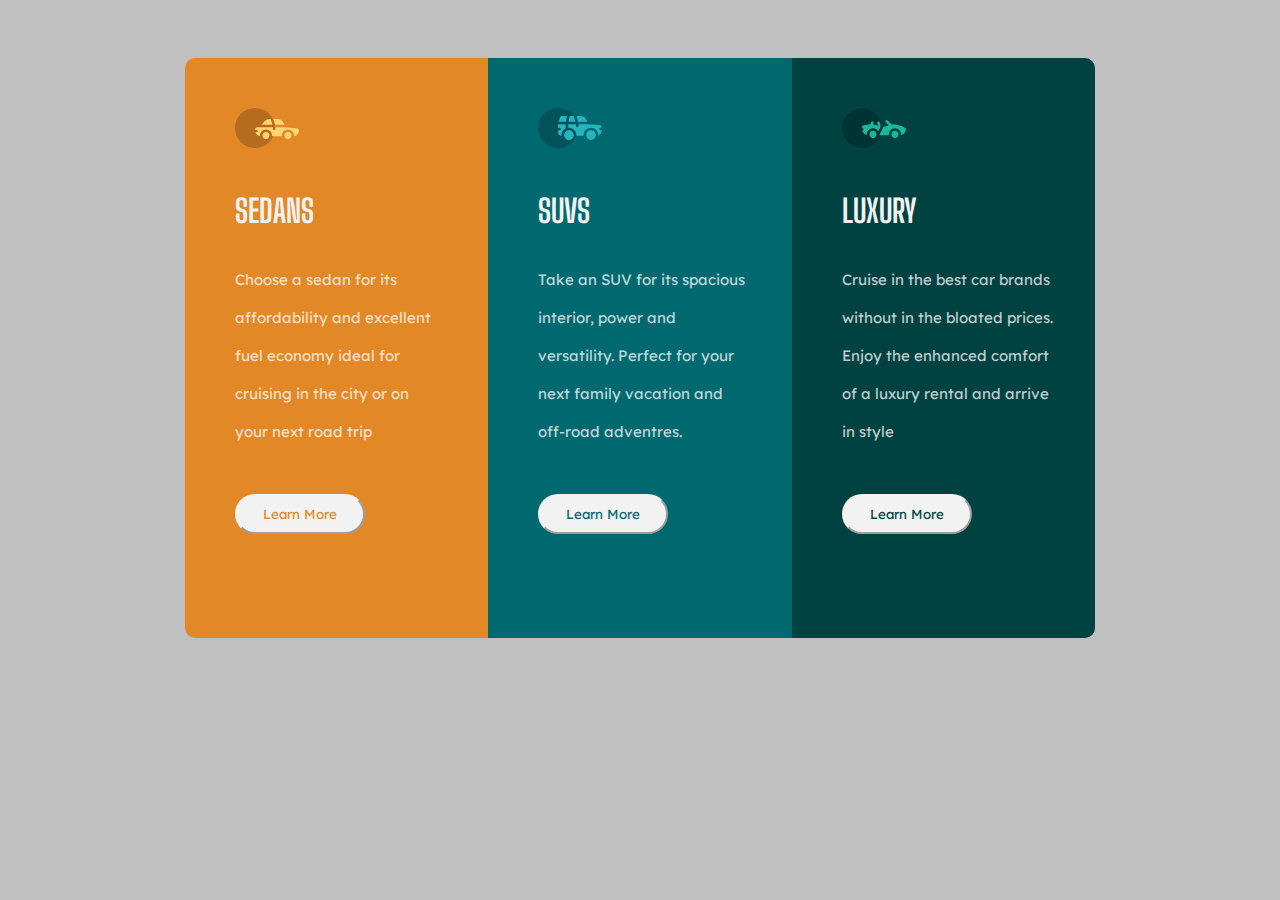
==== index.html @ c58c1b47 "ode" ====
<!DOCTYPE html>
<html lang="en">

<head>
    <meta charset="UTF-8">
    <meta http-equiv="X-UA-Compatible" content="IE=edge">
    <meta name="viewport" content="width=device-width, initial-scale=1.0">
    <link rel="stylesheet" href="style.css">
    <title>Document</title>
</head>

<body>
    <div class="container">
        <div class="div1">
            <div class="ctn">
                <div> <svg width="64" height="40" xmlns="http://www.w3.org/2000/svg"><g fill="none" fill-rule="evenodd"><circle fill="#000" opacity=".201" cx="20" cy="20" r="20"/><path d="M52.936 24.11c1.942 0 3.517 1.542 3.517 3.445 0 1.903-1.575 3.445-3.517 3.445s-3.516-1.542-3.516-3.445c0-1.903 1.574-3.445 3.516-3.445zm-21.957 0c1.942 0 3.517 1.542 3.517 3.445 0 1.903-1.575 3.445-3.517 3.445s-3.516-1.542-3.516-3.445c0-1.903 1.574-3.445 3.516-3.445zm6.948-4.848v1.429c0 .716.61 1.293 1.348 1.259a1.295 1.295 0 001.225-1.295v-1.393h8.256l13.483 1.313c.956.093 1.676.881 1.676 1.814 0 2.89-2.126 5.303-4.926 5.819.397-3.557-2.458-6.62-6.053-6.62-3.646 0-6.504 3.14-6.039 6.723h-9.879c.466-3.588-2.397-6.722-6.039-6.722-3.595 0-6.45 3.062-6.052 6.62-2.14-.398-3.916-1.912-4.61-3.931h1.142c.731 0 1.32-.598 1.285-1.322-.033-.678-.629-1.2-1.322-1.2H20v-.251c0-1.274 1.066-2.243 2.306-2.243h15.62zM42.59 11c2.645 0 4.99 1.556 5.972 3.963l.726 1.779H40.17L38.413 11h4.178zm-6.865 0l1.758 5.741H26.505l3.357-3.654A6.502 6.502 0 0134.644 11h1.082z" fill="#FFD473" fill-rule="nonzero"/></g></svg>
                    <h1>SEDANS</h1>
                    <P> <br> Choose a sedan for its <br>
                        <br> affordability and excellent <br>
                        <br> fuel economy ideal for <br>
                        <br> cruising in the city or on<br>
                        <br> your next road trip <br>
                        <br>
                        <br>

                    </P>
                    <button class="button1"> Learn More</button>
                </div>
            </div>


        </div>
        <div class="div2">
            <div class="ctn">
                <svg width="64" height="40" xmlns="http://www.w3.org/2000/svg"><g fill="none" fill-rule="evenodd"><circle fill="#000" opacity=".201" cx="20" cy="20" r="20"/><path d="M31.002 22.358c2.917 0 5.18 2.593 4.762 5.506a4.828 4.828 0 01-2.962 3.778 4.797 4.797 0 01-5.3-1.165c-1.188-1.26-1.235-2.613-1.263-2.613-.42-2.924 1.857-5.506 4.763-5.506zm22 0c3.457 0 5.798 3.567 4.41 6.744A4.816 4.816 0 0152.3 31.94a4.826 4.826 0 01-4.06-4.077c-.42-2.915 1.846-5.506 4.762-5.506zm-15.04-6.083v1.462a1.29 1.29 0 001.352 1.29c.693-.033 1.227-.631 1.227-1.326v-1.426h8.3l13.056.716a1.29 1.29 0 011.164.917c.27.895.446 1.477.563 1.87h-1.047c-.694 0-1.291.534-1.324 1.228a1.29 1.29 0 001.288 1.352h1.445c-.164 2.225-1.57 4.193-3.6 5.05.13-4.212-3.255-7.63-7.384-7.63-4.317 0-7.762 3.718-7.358 8.086h-7.285c.43-4.655-3.503-8.531-8.131-8.046v-3.543h7.734zm-10.312 0v4.308a7.4 7.4 0 00-4.006 7.274 3.874 3.874 0 01-3.642-3.864v-1.635h1.46a1.29 1.29 0 000-2.58h-1.461v-3.213l.003-.29h7.646zm14.986-8.196c2.65 0 5 1.592 5.984 4.055l.63 1.579a5.525 5.525 0 01-.065-.004l-.026-.002-.034-.002-.022-.002a4.178 4.178 0 00-.224-.006l-.098-.001h-.039l-.136-.001h-.052l-.326-.001H40.211L38.528 8.08zm-13.632 0l-1.122 5.616h-7.144l1.47-4.71a1.29 1.29 0 011.231-.906h5.565zm6.832 0l1.683 5.615h-7.007l1.121-5.615h4.203z" fill="#26B5C0" fill-rule="nonzero"/></g></svg>
                <h1>SUVS</h1>
                <p>
                    <br> Take an SUV for its spacious <br>
                    <br> interior, power and <br>
                    <br> versatility. Perfect for your <br>
                    <br> next family vacation and <br>
                    <br> off-road adventres. <br>
                    <br>
                    <br>

                </p>
                <button class="button2">Learn More</button>
            </div>

        </div>
        <div class="div3">
            <div class="ctn">
                <svg width="64" height="40" xmlns="http://www.w3.org/2000/svg"><g fill="none" fill-rule="evenodd"><circle fill="#000" opacity=".201" cx="20" cy="20" r="20"/><path d="M30.98 22.835c1.941 0 3.516 1.604 3.516 3.583 0 1.978-1.575 3.582-3.517 3.582s-3.516-1.604-3.516-3.582c0-1.979 1.574-3.583 3.516-3.583zm21.956 0c1.942 0 3.517 1.604 3.517 3.583 0 1.978-1.575 3.582-3.517 3.582s-3.516-1.604-3.516-3.582c0-1.979 1.574-3.583 3.516-3.583zm-9.143-10.45a1.27 1.27 0 011.819 0l3.715 3.784c4.444-.115 9.7 1.142 13.964 3.753.387.237.624.664.624 1.124 0 3.006-2.126 5.514-4.926 6.05.397-3.698-2.458-6.882-6.053-6.882-3.646 0-6.504 3.264-6.039 6.99h-9.669c.76-1.544.993-2.026 1.337-2.711l.082-.162c.421-.835 1.056-2.07 2.883-5.65 1.68-.023 3.47-.408 5.247-1.403l-2.984-3.04a1.328 1.328 0 010-1.854zm-7.68 1.064c.683-.2 1.395.202 1.592.898l.749 2.652a3.46 3.46 0 01-.247 2.51l-1.733 3.395-.216.424c-1.07-1.89-3.06-3.114-5.279-3.114-3.595 0-6.45 3.184-6.052 6.885-1.832-.347-3.414-1.537-4.278-3.276a1.331 1.331 0 01.117-1.376l.955-1.303-1.325-1.295c-.751-.735-.376-2.024.64-2.231l6.614-1.346.13-.026c.092-.019.145-.03.157-.031.314-.146 1.07-.591 1.07-1.506 0-.734.592-1.327 1.316-1.31.712.016 1.268.662 1.256 1.388a4.11 4.11 0 01-.348 1.611 22.69 22.69 0 014.7 1.146l-.7-2.473a1.314 1.314 0 01.882-1.622z" fill="#19B89D" fill-rule="nonzero"/></g></svg>
                <h1>LUXURY</h1>
                <p>
                    <br> Cruise in the best car brands <br>
                    <br> without in the bloated prices. <br>
                    <br> Enjoy the enhanced comfort <br>
                    <br> of a luxury rental and arrive <br>
                    <br> in style <br>
                    <br>
                    <br>

                </p>
                <button class="button3">Learn More</button>
            </div>

        </div>
    </div>
</body>

</html>
---- style.css ----
@import url('https://fonts.googleapis.com/css2?family=Lexend+Deca&display=swap');
@import url('https://fonts.googleapis.com/css2?family=Big+Shoulders+Display:wght@700&display=swap');
* {
    box-sizing: border-box;
}

body {
    text-align: center;
    display: flex;
    justify-content: center;
    background-color: silver;
}

.container {
    position: relative;
    display: flex;
    justify-content: center;
    align-items: center;
    flex-flow: row;
    text-align: left;
    width: 1440px;
    height: 580px;
}

h1 {
    color: hsl(0, 0%, 95%);
    font-family: 'Big Shoulders Display', cursive;
    font-weight: 700;
    margin-top: 40px;
}

p {
    color: hsla(0, 0%, 100%, 0.75);
    font-family: 'Lexend Deca', sans-serif;
    font-weight: 400;
    font-size: 15px;
}

.div1,
.div2,
.div3 {
    margin-top: 100px;
    width: 24%;
    height: 100%;
    position: relative;
}

.div1 {
    background-color: hsl(31, 77%, 52%);
    border-top-left-radius: 10px;
    border-bottom-left-radius: 10px;
}

.div2 {
    background-color: hsl(184, 100%, 22%);
}

.div3 {
    border-top-right-radius: 10px;
    border-bottom-right-radius: 10px;
    background-color: hsl(179, 100%, 13%);
}

.ctn {
    margin-top: 50px;
    margin-left: 50px;
}

button {
    border-color: hsl(0, 0%, 95%);
    height: 40px;
    width: 130px;
    cursor: pointer;
    border-radius: 20px;
    background-color: hsl(0, 0%, 95%);
    font-family: 'Lexend Deca', sans-serif;
    font-weight: 400;
}

.button1 {
    color: hsl(31, 77%, 52%);
}

.button1:hover {
    background-color: hsl(31, 77%, 52%);
    color: hsl(0, 0%, 95%);
    border-color: hsl(0, 0%, 95%);
}

.button2 {
    color: hsl(184, 100%, 22%);
}

.button2:hover {
    background-color: hsl(184, 100%, 22%);
    color: hsl(0, 0%, 95%);
    border-color: hsl(0, 0%, 95%);
}

.button3 {
    color: hsl(179, 100%, 13%);
}

.button3:hover {
    background-color: hsl(179, 100%, 13%);
    color: hsl(0, 0%, 95%);
    border-color: hsl(0, 0%, 95%);
}
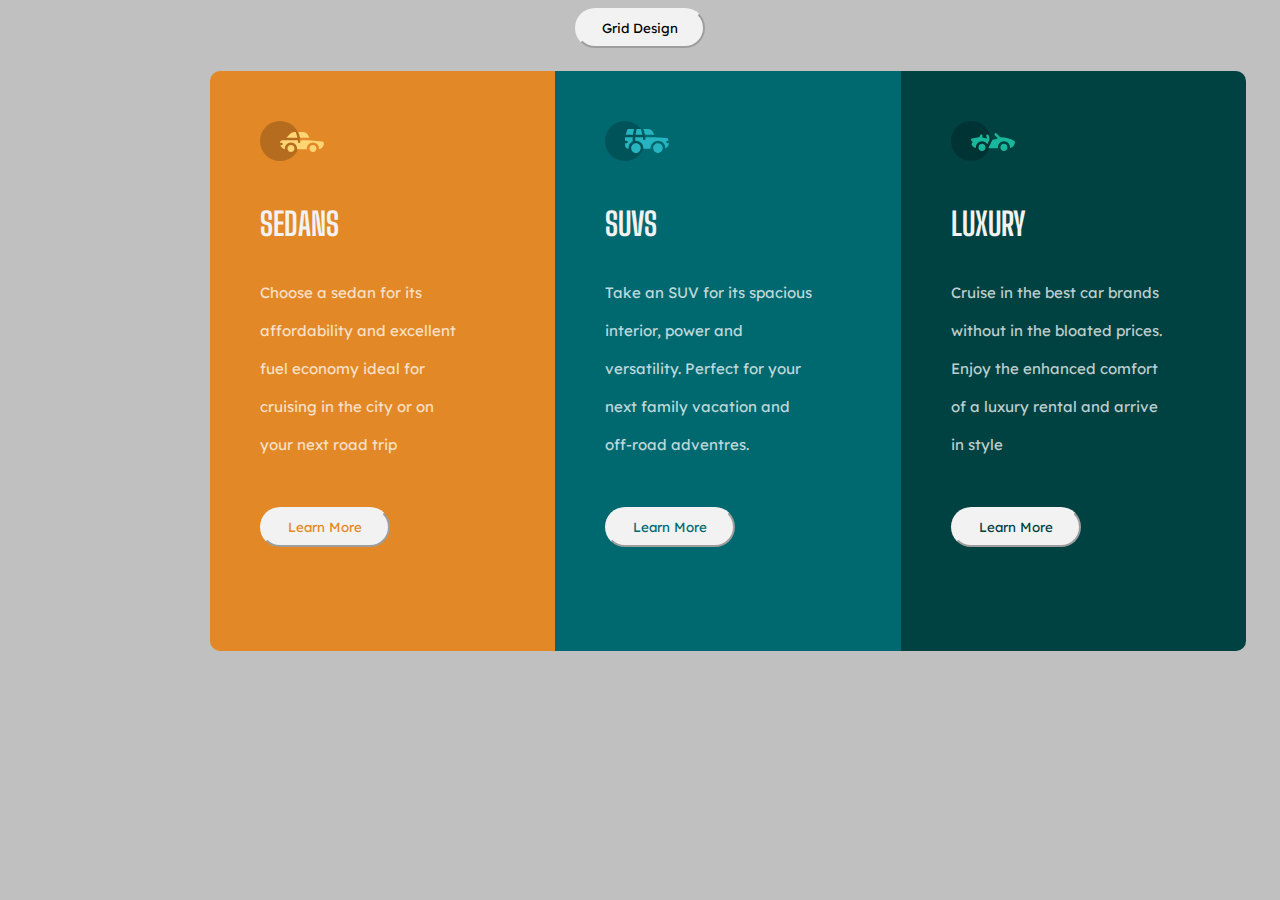
==== commit bba381d0: "ode" ====
--- a/index.html
+++ b/index.html
@@ -10,63 +10,70 @@
 </head>
 
 <body>
-    <div class="container">
-        <div class="div1">
-            <div class="ctn">
-                <div> <svg width="64" height="40" xmlns="http://www.w3.org/2000/svg"><g fill="none" fill-rule="evenodd"><circle fill="#000" opacity=".201" cx="20" cy="20" r="20"/><path d="M52.936 24.11c1.942 0 3.517 1.542 3.517 3.445 0 1.903-1.575 3.445-3.517 3.445s-3.516-1.542-3.516-3.445c0-1.903 1.574-3.445 3.516-3.445zm-21.957 0c1.942 0 3.517 1.542 3.517 3.445 0 1.903-1.575 3.445-3.517 3.445s-3.516-1.542-3.516-3.445c0-1.903 1.574-3.445 3.516-3.445zm6.948-4.848v1.429c0 .716.61 1.293 1.348 1.259a1.295 1.295 0 001.225-1.295v-1.393h8.256l13.483 1.313c.956.093 1.676.881 1.676 1.814 0 2.89-2.126 5.303-4.926 5.819.397-3.557-2.458-6.62-6.053-6.62-3.646 0-6.504 3.14-6.039 6.723h-9.879c.466-3.588-2.397-6.722-6.039-6.722-3.595 0-6.45 3.062-6.052 6.62-2.14-.398-3.916-1.912-4.61-3.931h1.142c.731 0 1.32-.598 1.285-1.322-.033-.678-.629-1.2-1.322-1.2H20v-.251c0-1.274 1.066-2.243 2.306-2.243h15.62zM42.59 11c2.645 0 4.99 1.556 5.972 3.963l.726 1.779H40.17L38.413 11h4.178zm-6.865 0l1.758 5.741H26.505l3.357-3.654A6.502 6.502 0 0134.644 11h1.082z" fill="#FFD473" fill-rule="nonzero"/></g></svg>
-                    <h1>SEDANS</h1>
-                    <P> <br> Choose a sedan for its <br>
-                        <br> affordability and excellent <br>
-                        <br> fuel economy ideal for <br>
-                        <br> cruising in the city or on<br>
-                        <br> your next road trip <br>
+    <header>
+        <button class="head"><a href="grid.html">Grid Design</a></button>
+    </header>
+    <br>
+    <section>
+        <div class="container">
+            <div class="div1">
+                <div class="ctn">
+                    <div> <svg width="64" height="40" xmlns="http://www.w3.org/2000/svg"><g fill="none" fill-rule="evenodd"><circle fill="#000" opacity=".201" cx="20" cy="20" r="20"/><path d="M52.936 24.11c1.942 0 3.517 1.542 3.517 3.445 0 1.903-1.575 3.445-3.517 3.445s-3.516-1.542-3.516-3.445c0-1.903 1.574-3.445 3.516-3.445zm-21.957 0c1.942 0 3.517 1.542 3.517 3.445 0 1.903-1.575 3.445-3.517 3.445s-3.516-1.542-3.516-3.445c0-1.903 1.574-3.445 3.516-3.445zm6.948-4.848v1.429c0 .716.61 1.293 1.348 1.259a1.295 1.295 0 001.225-1.295v-1.393h8.256l13.483 1.313c.956.093 1.676.881 1.676 1.814 0 2.89-2.126 5.303-4.926 5.819.397-3.557-2.458-6.62-6.053-6.62-3.646 0-6.504 3.14-6.039 6.723h-9.879c.466-3.588-2.397-6.722-6.039-6.722-3.595 0-6.45 3.062-6.052 6.62-2.14-.398-3.916-1.912-4.61-3.931h1.142c.731 0 1.32-.598 1.285-1.322-.033-.678-.629-1.2-1.322-1.2H20v-.251c0-1.274 1.066-2.243 2.306-2.243h15.62zM42.59 11c2.645 0 4.99 1.556 5.972 3.963l.726 1.779H40.17L38.413 11h4.178zm-6.865 0l1.758 5.741H26.505l3.357-3.654A6.502 6.502 0 0134.644 11h1.082z" fill="#FFD473" fill-rule="nonzero"/></g></svg>
+                        <h1>SEDANS</h1>
+                        <P> <br> Choose a sedan for its <br>
+                            <br> affordability and excellent <br>
+                            <br> fuel economy ideal for <br>
+                            <br> cruising in the city or on<br>
+                            <br> your next road trip <br>
+                            <br>
+                            <br>
+
+                        </P>
+                        <button class="button1"> Learn More</button>
+                    </div>
+                </div>
+
+
+            </div>
+            <div class="div2">
+                <div class="ctn">
+                    <svg width="64" height="40" xmlns="http://www.w3.org/2000/svg"><g fill="none" fill-rule="evenodd"><circle fill="#000" opacity=".201" cx="20" cy="20" r="20"/><path d="M31.002 22.358c2.917 0 5.18 2.593 4.762 5.506a4.828 4.828 0 01-2.962 3.778 4.797 4.797 0 01-5.3-1.165c-1.188-1.26-1.235-2.613-1.263-2.613-.42-2.924 1.857-5.506 4.763-5.506zm22 0c3.457 0 5.798 3.567 4.41 6.744A4.816 4.816 0 0152.3 31.94a4.826 4.826 0 01-4.06-4.077c-.42-2.915 1.846-5.506 4.762-5.506zm-15.04-6.083v1.462a1.29 1.29 0 001.352 1.29c.693-.033 1.227-.631 1.227-1.326v-1.426h8.3l13.056.716a1.29 1.29 0 011.164.917c.27.895.446 1.477.563 1.87h-1.047c-.694 0-1.291.534-1.324 1.228a1.29 1.29 0 001.288 1.352h1.445c-.164 2.225-1.57 4.193-3.6 5.05.13-4.212-3.255-7.63-7.384-7.63-4.317 0-7.762 3.718-7.358 8.086h-7.285c.43-4.655-3.503-8.531-8.131-8.046v-3.543h7.734zm-10.312 0v4.308a7.4 7.4 0 00-4.006 7.274 3.874 3.874 0 01-3.642-3.864v-1.635h1.46a1.29 1.29 0 000-2.58h-1.461v-3.213l.003-.29h7.646zm14.986-8.196c2.65 0 5 1.592 5.984 4.055l.63 1.579a5.525 5.525 0 01-.065-.004l-.026-.002-.034-.002-.022-.002a4.178 4.178 0 00-.224-.006l-.098-.001h-.039l-.136-.001h-.052l-.326-.001H40.211L38.528 8.08zm-13.632 0l-1.122 5.616h-7.144l1.47-4.71a1.29 1.29 0 011.231-.906h5.565zm6.832 0l1.683 5.615h-7.007l1.121-5.615h4.203z" fill="#26B5C0" fill-rule="nonzero"/></g></svg>
+                    <h1>SUVS</h1>
+                    <p>
+                        <br> Take an SUV for its spacious <br>
+                        <br> interior, power and <br>
+                        <br> versatility. Perfect for your <br>
+                        <br> next family vacation and <br>
+                        <br> off-road adventres. <br>
                         <br>
                         <br>
 
-                    </P>
-                    <button class="button1"> Learn More</button>
+                    </p>
+                    <button class="button2">Learn More</button>
                 </div>
+
             </div>
+            <div class="div3">
+                <div class="ctn">
+                    <svg width="64" height="40" xmlns="http://www.w3.org/2000/svg"><g fill="none" fill-rule="evenodd"><circle fill="#000" opacity=".201" cx="20" cy="20" r="20"/><path d="M30.98 22.835c1.941 0 3.516 1.604 3.516 3.583 0 1.978-1.575 3.582-3.517 3.582s-3.516-1.604-3.516-3.582c0-1.979 1.574-3.583 3.516-3.583zm21.956 0c1.942 0 3.517 1.604 3.517 3.583 0 1.978-1.575 3.582-3.517 3.582s-3.516-1.604-3.516-3.582c0-1.979 1.574-3.583 3.516-3.583zm-9.143-10.45a1.27 1.27 0 011.819 0l3.715 3.784c4.444-.115 9.7 1.142 13.964 3.753.387.237.624.664.624 1.124 0 3.006-2.126 5.514-4.926 6.05.397-3.698-2.458-6.882-6.053-6.882-3.646 0-6.504 3.264-6.039 6.99h-9.669c.76-1.544.993-2.026 1.337-2.711l.082-.162c.421-.835 1.056-2.07 2.883-5.65 1.68-.023 3.47-.408 5.247-1.403l-2.984-3.04a1.328 1.328 0 010-1.854zm-7.68 1.064c.683-.2 1.395.202 1.592.898l.749 2.652a3.46 3.46 0 01-.247 2.51l-1.733 3.395-.216.424c-1.07-1.89-3.06-3.114-5.279-3.114-3.595 0-6.45 3.184-6.052 6.885-1.832-.347-3.414-1.537-4.278-3.276a1.331 1.331 0 01.117-1.376l.955-1.303-1.325-1.295c-.751-.735-.376-2.024.64-2.231l6.614-1.346.13-.026c.092-.019.145-.03.157-.031.314-.146 1.07-.591 1.07-1.506 0-.734.592-1.327 1.316-1.31.712.016 1.268.662 1.256 1.388a4.11 4.11 0 01-.348 1.611 22.69 22.69 0 014.7 1.146l-.7-2.473a1.314 1.314 0 01.882-1.622z" fill="#19B89D" fill-rule="nonzero"/></g></svg>
+                    <h1>LUXURY</h1>
+                    <p>
+                        <br> Cruise in the best car brands <br>
+                        <br> without in the bloated prices. <br>
+                        <br> Enjoy the enhanced comfort <br>
+                        <br> of a luxury rental and arrive <br>
+                        <br> in style <br>
+                        <br>
+                        <br>
 
+                    </p>
+                    <button class="button3">Learn More</button>
+                </div>
 
+            </div>
         </div>
-        <div class="div2">
-            <div class="ctn">
-                <svg width="64" height="40" xmlns="http://www.w3.org/2000/svg"><g fill="none" fill-rule="evenodd"><circle fill="#000" opacity=".201" cx="20" cy="20" r="20"/><path d="M31.002 22.358c2.917 0 5.18 2.593 4.762 5.506a4.828 4.828 0 01-2.962 3.778 4.797 4.797 0 01-5.3-1.165c-1.188-1.26-1.235-2.613-1.263-2.613-.42-2.924 1.857-5.506 4.763-5.506zm22 0c3.457 0 5.798 3.567 4.41 6.744A4.816 4.816 0 0152.3 31.94a4.826 4.826 0 01-4.06-4.077c-.42-2.915 1.846-5.506 4.762-5.506zm-15.04-6.083v1.462a1.29 1.29 0 001.352 1.29c.693-.033 1.227-.631 1.227-1.326v-1.426h8.3l13.056.716a1.29 1.29 0 011.164.917c.27.895.446 1.477.563 1.87h-1.047c-.694 0-1.291.534-1.324 1.228a1.29 1.29 0 001.288 1.352h1.445c-.164 2.225-1.57 4.193-3.6 5.05.13-4.212-3.255-7.63-7.384-7.63-4.317 0-7.762 3.718-7.358 8.086h-7.285c.43-4.655-3.503-8.531-8.131-8.046v-3.543h7.734zm-10.312 0v4.308a7.4 7.4 0 00-4.006 7.274 3.874 3.874 0 01-3.642-3.864v-1.635h1.46a1.29 1.29 0 000-2.58h-1.461v-3.213l.003-.29h7.646zm14.986-8.196c2.65 0 5 1.592 5.984 4.055l.63 1.579a5.525 5.525 0 01-.065-.004l-.026-.002-.034-.002-.022-.002a4.178 4.178 0 00-.224-.006l-.098-.001h-.039l-.136-.001h-.052l-.326-.001H40.211L38.528 8.08zm-13.632 0l-1.122 5.616h-7.144l1.47-4.71a1.29 1.29 0 011.231-.906h5.565zm6.832 0l1.683 5.615h-7.007l1.121-5.615h4.203z" fill="#26B5C0" fill-rule="nonzero"/></g></svg>
-                <h1>SUVS</h1>
-                <p>
-                    <br> Take an SUV for its spacious <br>
-                    <br> interior, power and <br>
-                    <br> versatility. Perfect for your <br>
-                    <br> next family vacation and <br>
-                    <br> off-road adventres. <br>
-                    <br>
-                    <br>
+    </section>
 
-                </p>
-                <button class="button2">Learn More</button>
-            </div>
-
-        </div>
-        <div class="div3">
-            <div class="ctn">
-                <svg width="64" height="40" xmlns="http://www.w3.org/2000/svg"><g fill="none" fill-rule="evenodd"><circle fill="#000" opacity=".201" cx="20" cy="20" r="20"/><path d="M30.98 22.835c1.941 0 3.516 1.604 3.516 3.583 0 1.978-1.575 3.582-3.517 3.582s-3.516-1.604-3.516-3.582c0-1.979 1.574-3.583 3.516-3.583zm21.956 0c1.942 0 3.517 1.604 3.517 3.583 0 1.978-1.575 3.582-3.517 3.582s-3.516-1.604-3.516-3.582c0-1.979 1.574-3.583 3.516-3.583zm-9.143-10.45a1.27 1.27 0 011.819 0l3.715 3.784c4.444-.115 9.7 1.142 13.964 3.753.387.237.624.664.624 1.124 0 3.006-2.126 5.514-4.926 6.05.397-3.698-2.458-6.882-6.053-6.882-3.646 0-6.504 3.264-6.039 6.99h-9.669c.76-1.544.993-2.026 1.337-2.711l.082-.162c.421-.835 1.056-2.07 2.883-5.65 1.68-.023 3.47-.408 5.247-1.403l-2.984-3.04a1.328 1.328 0 010-1.854zm-7.68 1.064c.683-.2 1.395.202 1.592.898l.749 2.652a3.46 3.46 0 01-.247 2.51l-1.733 3.395-.216.424c-1.07-1.89-3.06-3.114-5.279-3.114-3.595 0-6.45 3.184-6.052 6.885-1.832-.347-3.414-1.537-4.278-3.276a1.331 1.331 0 01.117-1.376l.955-1.303-1.325-1.295c-.751-.735-.376-2.024.64-2.231l6.614-1.346.13-.026c.092-.019.145-.03.157-.031.314-.146 1.07-.591 1.07-1.506 0-.734.592-1.327 1.316-1.31.712.016 1.268.662 1.256 1.388a4.11 4.11 0 01-.348 1.611 22.69 22.69 0 014.7 1.146l-.7-2.473a1.314 1.314 0 01.882-1.622z" fill="#19B89D" fill-rule="nonzero"/></g></svg>
-                <h1>LUXURY</h1>
-                <p>
-                    <br> Cruise in the best car brands <br>
-                    <br> without in the bloated prices. <br>
-                    <br> Enjoy the enhanced comfort <br>
-                    <br> of a luxury rental and arrive <br>
-                    <br> in style <br>
-                    <br>
-                    <br>
-
-                </p>
-                <button class="button3">Learn More</button>
-            </div>
-
-        </div>
-    </div>
 </body>
 
 </html>--- a/style.css
+++ b/style.css
@@ -7,6 +7,7 @@
 body {
     text-align: center;
     display: flex;
+    flex-flow: column;
     justify-content: center;
     background-color: silver;
 }
@@ -39,7 +40,7 @@
 .div1,
 .div2,
 .div3 {
-    margin-top: 100px;
+    margin-top: 10px;
     width: 24%;
     height: 100%;
     position: relative;
@@ -105,4 +106,13 @@
     background-color: hsl(179, 100%, 13%);
     color: hsl(0, 0%, 95%);
     border-color: hsl(0, 0%, 95%);
+}
+
+.head a {
+    text-decoration: none;
+    color: black;
+}
+
+.head:hover {
+    opacity: 0.4;
 }